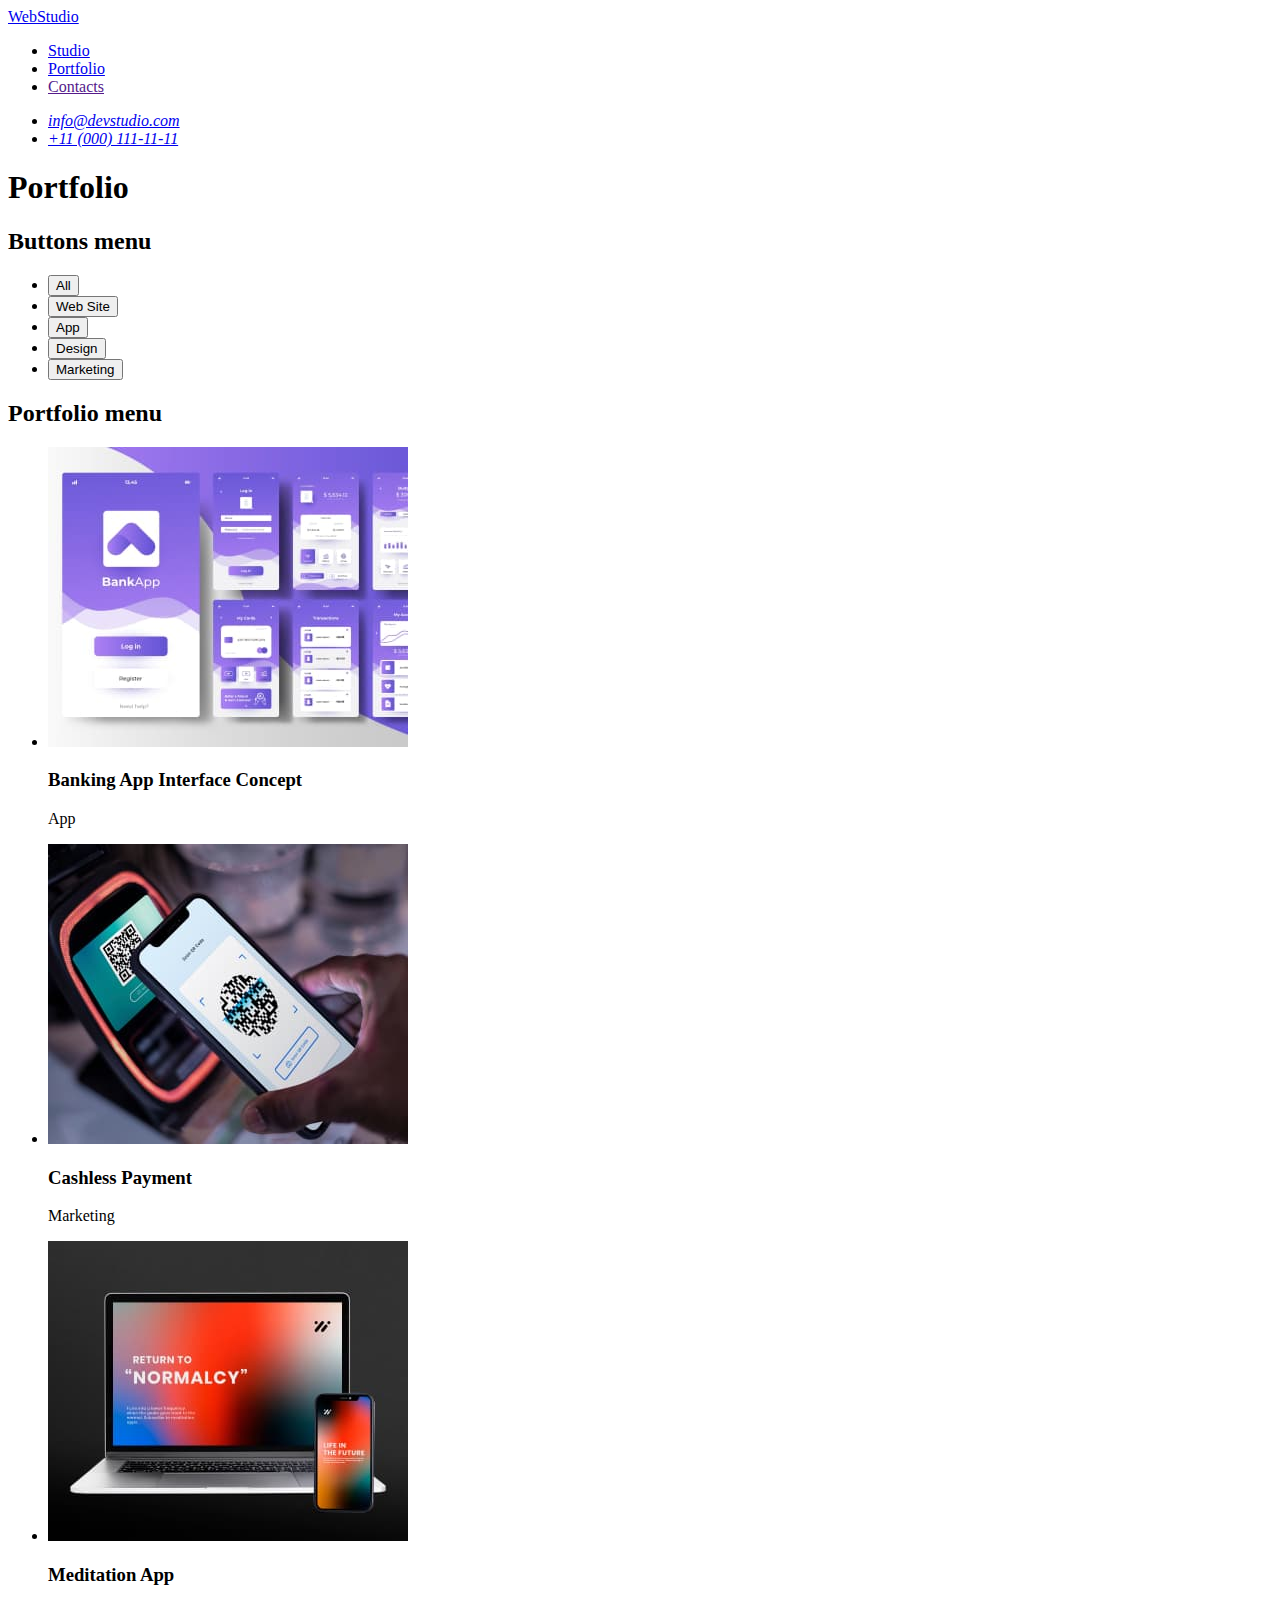
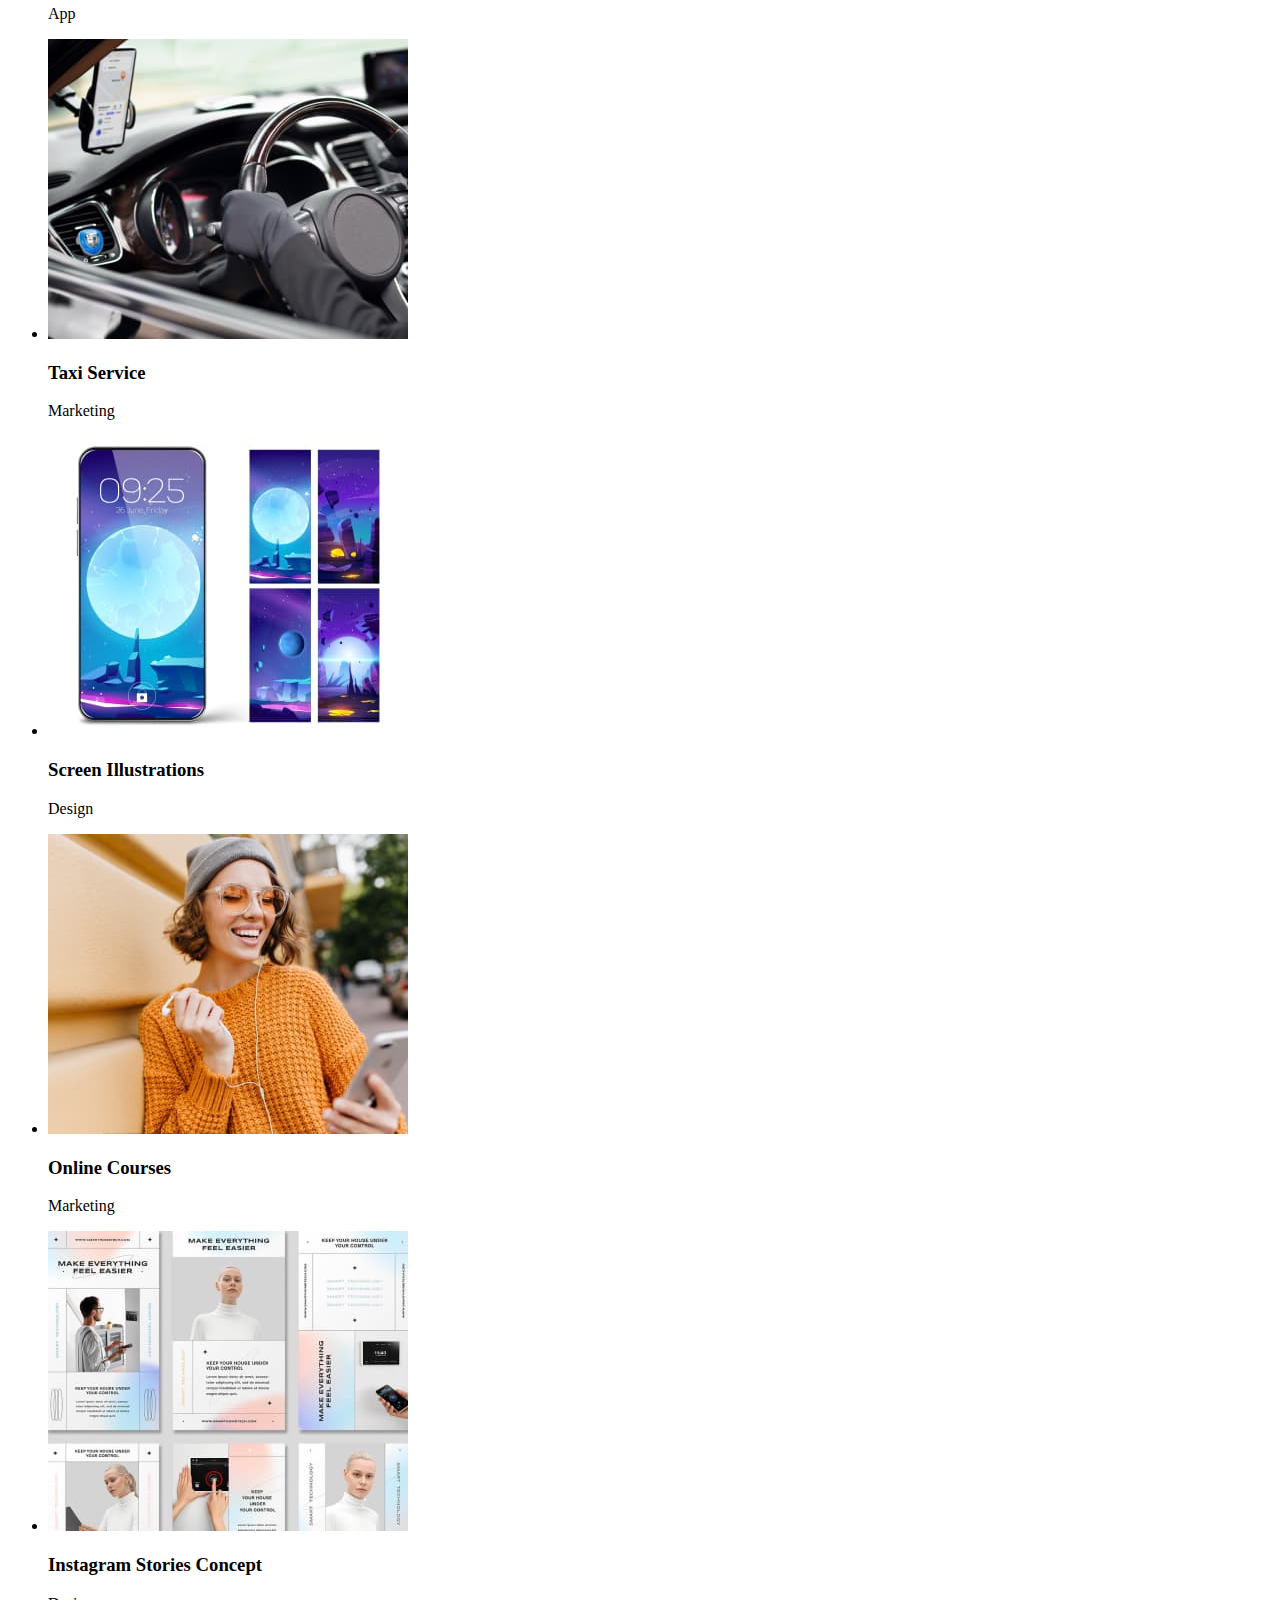
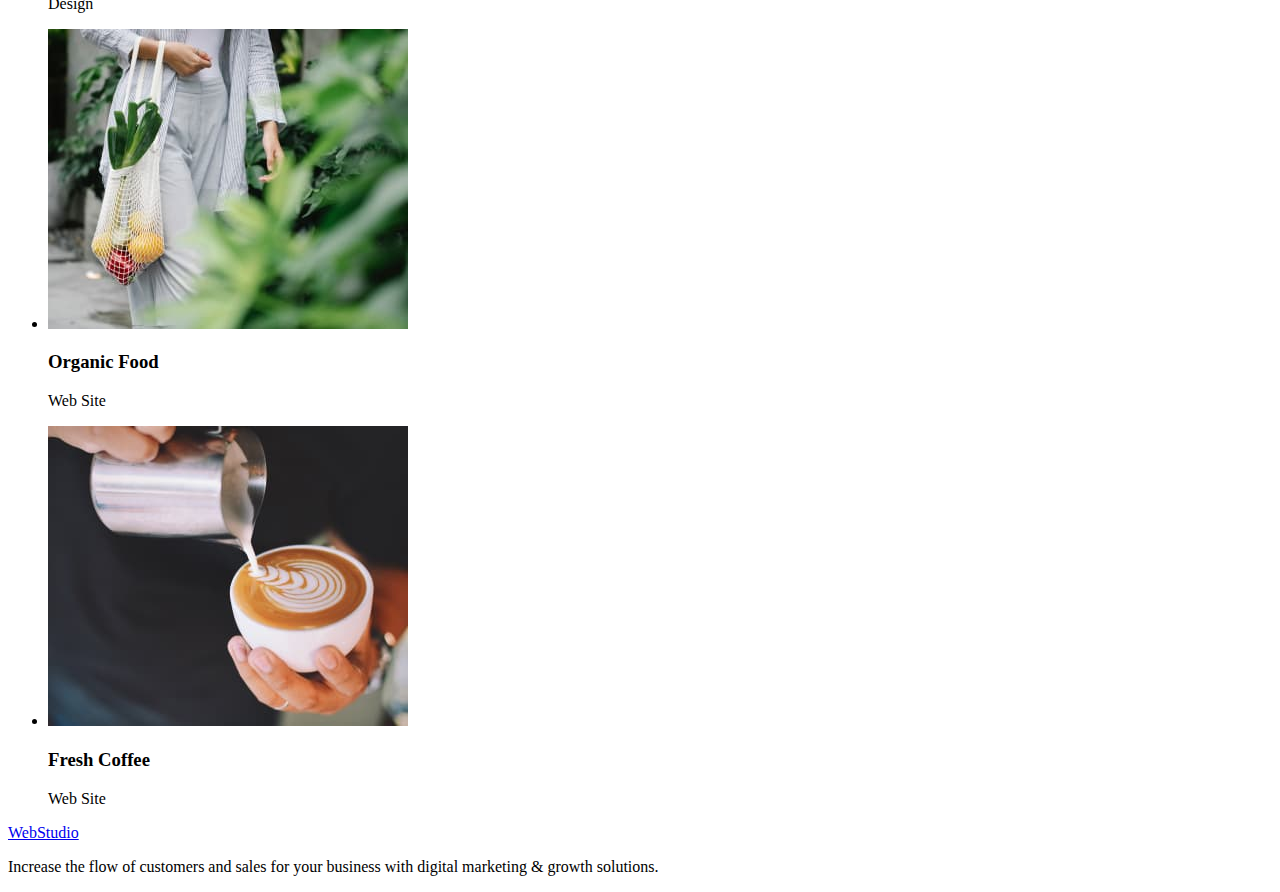
==== portfolio.html @ 932862f4 "add Portfolio, add class" ====
<!DOCTYPE html>
<html lang="en">
<head>
    <meta charset="UTF-8">
    <meta http-equiv="X-UA-Compatible" content="IE=edge">
    <meta name="viewport" content="width=device-width, initial-scale=1.0">
    <title>Document</title>
</head>
<body>
     <header class="header">
        <nav class="header-nav">
        <a class="header-nav-link" href="./index.html">WebStudio</a>
        <ul class="header-list">
            <li class="header-item"><a class="header-item-link" href="./index.html">Studio</a></li>
            <li class="header-item"><a class="header-item-link" href="./portfolio.html">Portfolio</a></li>
            <li class="header-item"><a class="header-item-link" href="">Contacts</a></li>
        </ul>
        </nav>
        <address class="header-adress">
            <ul class="header-adress-list">
                <li class="haeder-adress-item"><a class="header-adress-link" href="mailto:info@devstudio.com">info@devstudio.com</a></li>
                <li class="haeder-adress-item"><a class="header-adress-link" href="tel:+110001111111">+11 (000) 111-11-11</a></li>
            </ul>
            </address>
    </header>
    <main>
        <h1 class="title">Portfolio</h1>
        <section class="buttons">
        <h2 class="buttons-title">Buttons menu</h2>
        <ul class="buttons-list">
            <li class="buttons-item"><button class="buttons-item-btn" type="button">All</button></li>
            <li class="buttons-item"><button class="buttons-item-btn" type="button">Web Site</button></li>
            <li class="buttons-item"><button class="buttons-item-btn" type="button">App</button></li>
            <li class="buttons-item"><button class="buttons-item-btn" type="button">Design</button></li>
            <li class="buttons-item"><button class="buttons-item-btn" type="button">Marketing</button></li>
        </ul>
        </section>
        <section class="portfolio">
            <h2 class="portfolio-title">Portfolio menu</h2>
            <ul class="portfolio-list">
                <li class="portfolio-item">
                    <img class="portfolio-img" src="./images/portfolio1.jpg" alt="App Banking App Interface Concept" width="360" height="300">
                        <h3 class="portfolio-img-title">Banking App Interface Concept</h3>
                        <p class="portfolio-img-text">App</p>
                    </img>
                </li>
                <li class="portfolio-item">
                    <img class="portfolio-img" src="./images/portfolio2.jpg" alt="Cashless Payment" width="360" height="300">
                        <h3 class="portfolio-img-title">Cashless Payment</h3>
                        <p class="portfolio-img-text">Marketing</p>
                    </img>
                </li>
                <li class="portfolio-item">
                    <img class="portfolio-img" src="./images/portfolio3.jpg" alt="App Meditation App" width="360" height="300">
                        <h3 class="portfolio-img-title">Meditation App</h3>
                        <p class="portfolio-img-text">App</p>
                    </img>
                </li>
                <li class="portfolio-item">
                    <img class="portfolio-img" src="./images/portfolio4.jpg" alt="Taxi Service" width="360" height="300">
                        <h3 class="portfolio-img-title">Taxi Service</h3>
                        <p class="portfolio-img-text">Marketing</p>
                    </img>
                </li>
                <li class="portfolio-item">
                    <img class="portfolio-img" src="./images/portfolio5.jpg" alt="Screen Illustrations" width="360" height="300">
                        <h3 class="portfolio-img-title">Screen Illustrations</h3>
                        <p class="portfolio-img-text">Design</p>
                    </img>
                </li>
                <li class="portfolio-item">
                    <img class="portfolio-img" src="./images/portfolio6.jpg" alt="Online Courses" width="360" height="300">
                        <h3 class="portfolio-img-title">Online Courses</h3>
                        <p class="portfolio-img-text">Marketing</p>
                    </img>
                </li>
                <li class="portfolio-item">
                    <img class="portfolio-img" src="./images/portfolio7.jpg" alt="Instagram Stories Concept" width="360" height="300">
                        <h3 class="portfolio-img-title">Instagram Stories Concept</h3>
                        <p class="portfolio-img-text">Design</p>
                    </img>
                </li>
                <li class="portfolio-item">
                    <img class="portfolio-img" src="./images/portfolio8.jpg" alt="Web Site Organic Food" width="360" height="300">
                        <h3 class="portfolio-img-title">Organic Food</h3>
                        <p class="portfolio-img-text">Web Site</p>
                    </img>
                </li>
                <li class="portfolio-item">
                    <img class="portfolio-img" src="./images/portfolio9.jpg" alt="Web Site Fresh Coffee" width="360" height="300">
                        <h3 class="portfolio-img-title">Fresh Coffee</h3>
                        <p class="portfolio-img-text">Web Site</p>
                    </img>
                </li>
            </ul>
        </section>
    </main>
     <footer class="footer">
          <a class="footer-link" href="./index.html">WebStudio</a>
        <p class="footer-text">Increase the flow of customers and sales for your business with digital marketing & growth solutions.</p>
    </footer>
</body>
</html>
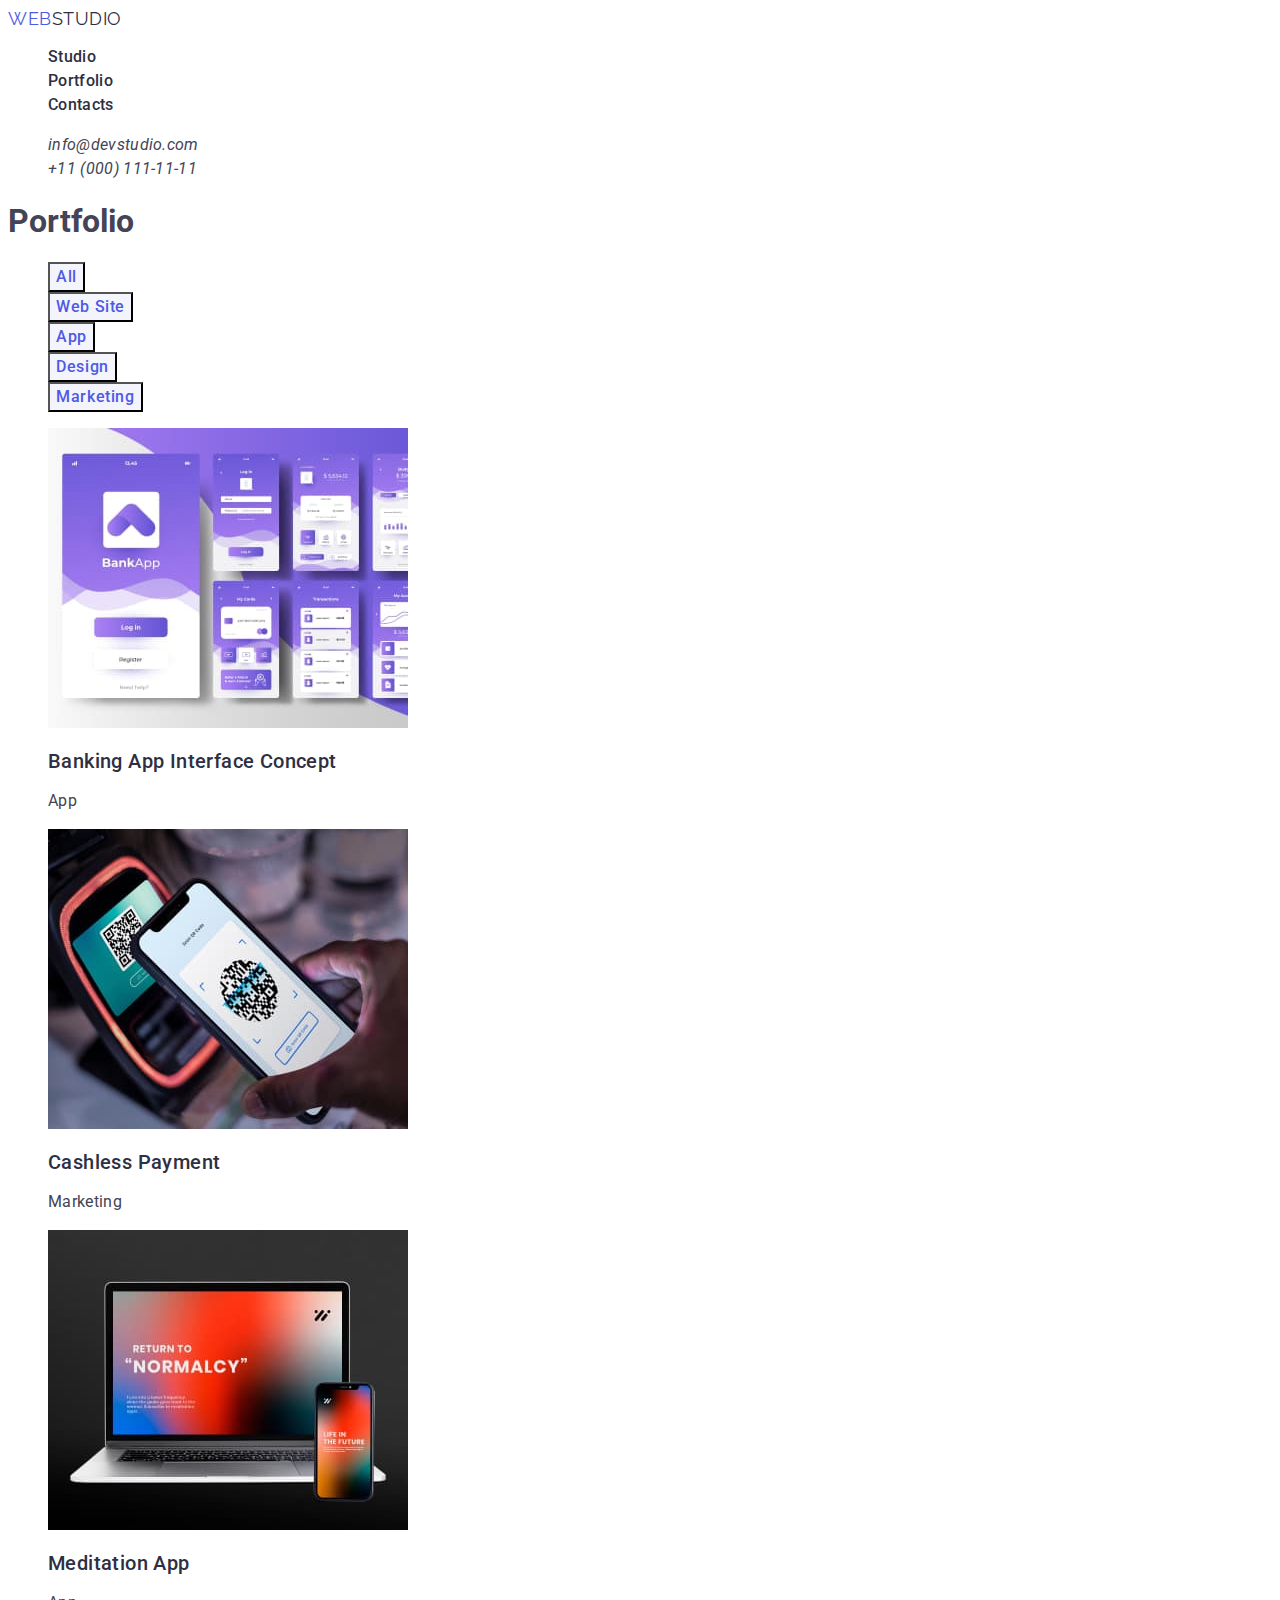
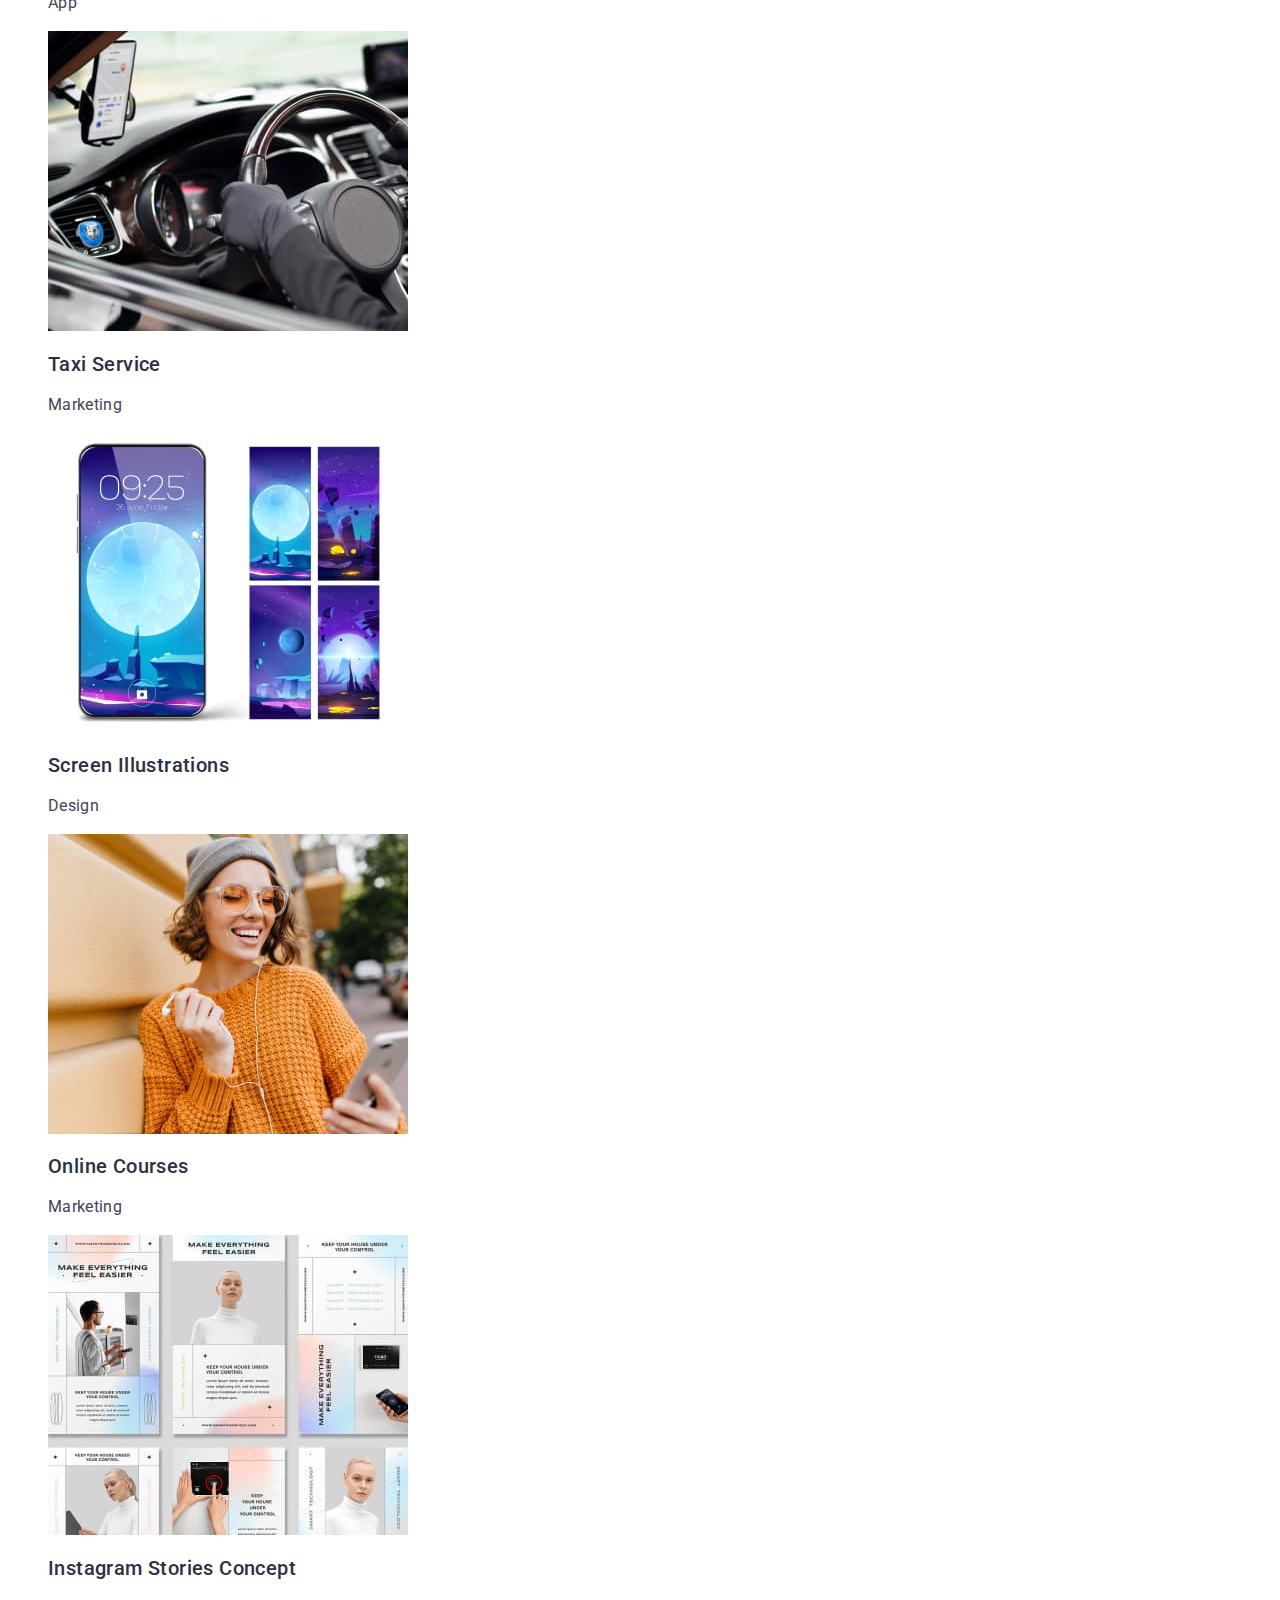
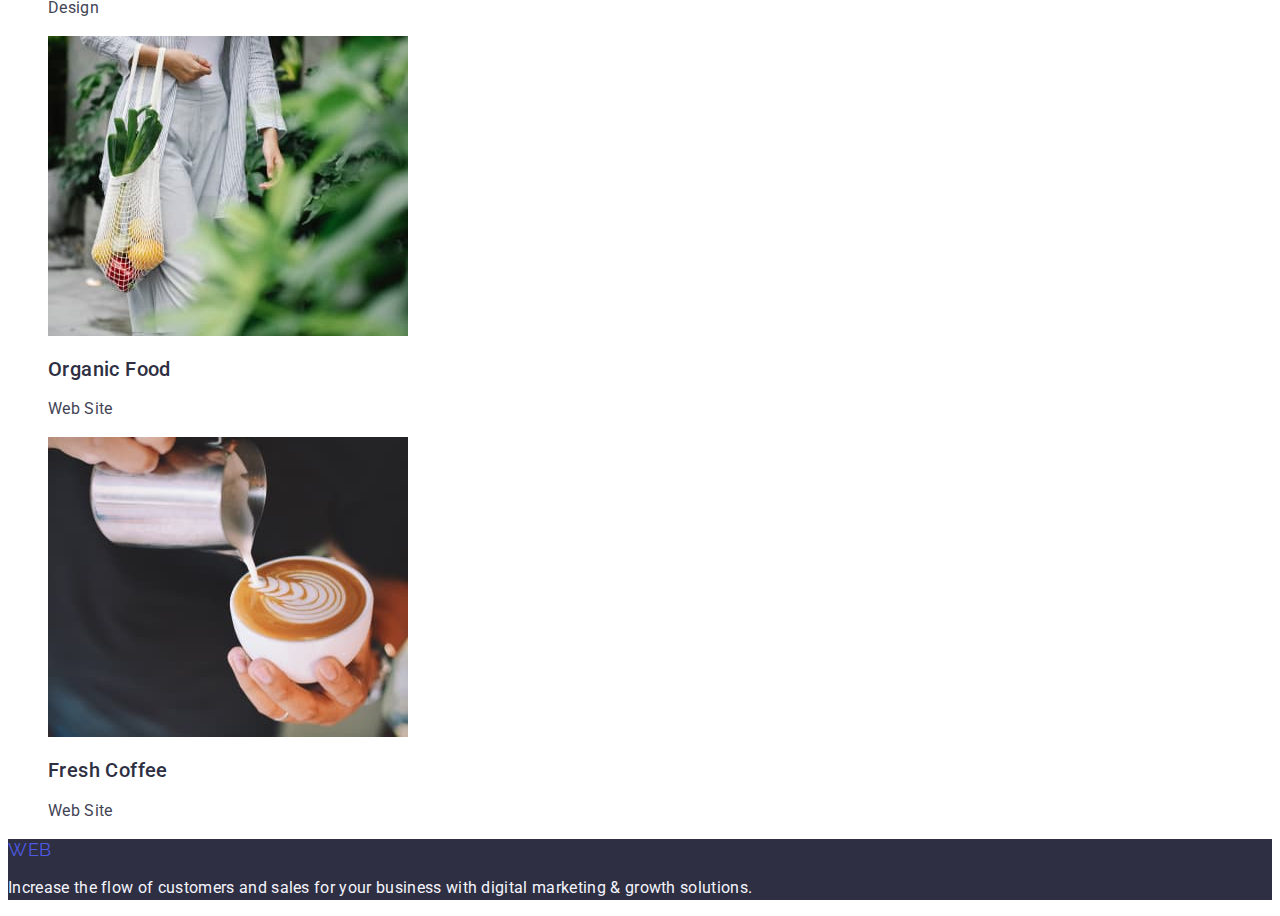
==== commit 145a5d10: "add styles" ====
--- a/portfolio.html
+++ b/portfolio.html
@@ -1,103 +1,210 @@
 <!DOCTYPE html>
 <html lang="en">
-<head>
-    <meta charset="UTF-8">
-    <meta http-equiv="X-UA-Compatible" content="IE=edge">
-    <meta name="viewport" content="width=device-width, initial-scale=1.0">
-    <title>Document</title>
-</head>
-<body>
-     <header class="header">
-        <nav class="header-nav">
-        <a class="header-nav-link" href="./index.html">WebStudio</a>
-        <ul class="header-list">
-            <li class="header-item"><a class="header-item-link" href="./index.html">Studio</a></li>
-            <li class="header-item"><a class="header-item-link" href="./portfolio.html">Portfolio</a></li>
-            <li class="header-item"><a class="header-item-link" href="">Contacts</a></li>
+  <head>
+    <meta charset="UTF-8" />
+    <meta http-equiv="X-UA-Compatible" content="IE=edge" />
+    <meta name="viewport" content="width=device-width, initial-scale=1.0" />
+    <title>Portfolio</title>
+    <link rel="preconnect" href="https://fonts.googleapis.com" />
+    <link rel="preconnect" href="https://fonts.gstatic.com" crossorigin />
+    <link
+      href="https://fonts.googleapis.com/css2?family=Raleway:wght@800&family=Roboto:wght@400;500;700;900&display=swap"
+      rel="stylesheet"
+    />
+    <link rel="stylesheet" href="./css/styles.css" />
+  </head>
+  <body>
+    <!-- Header -->
+    <header class="header">
+      <nav class="header-nav">
+        <a class="link logo-link" href="./index.html"
+          ><span class="logo-text">Web</span>Studio</a
+        >
+        <ul class="list header-list">
+          <li class="header-item">
+            <a class="link header-item-link" href="./index.html">Studio</a>
+          </li>
+          <li class="header-item">
+            <a class="link header-item-link" href="./portfolio.html"
+              >Portfolio</a
+            >
+          </li>
+          <li class="header-item">
+            <a class="link header-item-link" href="">Contacts</a>
+          </li>
         </ul>
-        </nav>
-        <address class="header-adress">
-            <ul class="header-adress-list">
-                <li class="haeder-adress-item"><a class="header-adress-link" href="mailto:info@devstudio.com">info@devstudio.com</a></li>
-                <li class="haeder-adress-item"><a class="header-adress-link" href="tel:+110001111111">+11 (000) 111-11-11</a></li>
-            </ul>
-            </address>
+      </nav>
+      <address class="header-adress">
+        <ul class="list header-adress-list">
+          <li class="header-adress-item">
+            <a class="link header-adress-link" href="mailto:info@devstudio.com"
+              >info@devstudio.com</a
+            >
+          </li>
+          <li class="header-adress-item">
+            <a class="link header-adress-link" href="tel:+110001111111"
+              >+11 (000) 111-11-11</a
+            >
+          </li>
+        </ul>
+      </address>
     </header>
+
+    <!-- Main -->
     <main>
-        <h1 class="title">Portfolio</h1>
-        <section class="buttons">
-        <h2 class="buttons-title">Buttons menu</h2>
-        <ul class="buttons-list">
-            <li class="buttons-item"><button class="buttons-item-btn" type="button">All</button></li>
-            <li class="buttons-item"><button class="buttons-item-btn" type="button">Web Site</button></li>
-            <li class="buttons-item"><button class="buttons-item-btn" type="button">App</button></li>
-            <li class="buttons-item"><button class="buttons-item-btn" type="button">Design</button></li>
-            <li class="buttons-item"><button class="buttons-item-btn" type="button">Marketing</button></li>
-        </ul>
-        </section>
-        <section class="portfolio">
-            <h2 class="portfolio-title">Portfolio menu</h2>
-            <ul class="portfolio-list">
-                <li class="portfolio-item">
-                    <img class="portfolio-img" src="./images/portfolio1.jpg" alt="App Banking App Interface Concept" width="360" height="300">
-                        <h3 class="portfolio-img-title">Banking App Interface Concept</h3>
-                        <p class="portfolio-img-text">App</p>
-                    </img>
-                </li>
-                <li class="portfolio-item">
-                    <img class="portfolio-img" src="./images/portfolio2.jpg" alt="Cashless Payment" width="360" height="300">
-                        <h3 class="portfolio-img-title">Cashless Payment</h3>
-                        <p class="portfolio-img-text">Marketing</p>
-                    </img>
-                </li>
-                <li class="portfolio-item">
-                    <img class="portfolio-img" src="./images/portfolio3.jpg" alt="App Meditation App" width="360" height="300">
-                        <h3 class="portfolio-img-title">Meditation App</h3>
-                        <p class="portfolio-img-text">App</p>
-                    </img>
-                </li>
-                <li class="portfolio-item">
-                    <img class="portfolio-img" src="./images/portfolio4.jpg" alt="Taxi Service" width="360" height="300">
-                        <h3 class="portfolio-img-title">Taxi Service</h3>
-                        <p class="portfolio-img-text">Marketing</p>
-                    </img>
-                </li>
-                <li class="portfolio-item">
-                    <img class="portfolio-img" src="./images/portfolio5.jpg" alt="Screen Illustrations" width="360" height="300">
-                        <h3 class="portfolio-img-title">Screen Illustrations</h3>
-                        <p class="portfolio-img-text">Design</p>
-                    </img>
-                </li>
-                <li class="portfolio-item">
-                    <img class="portfolio-img" src="./images/portfolio6.jpg" alt="Online Courses" width="360" height="300">
-                        <h3 class="portfolio-img-title">Online Courses</h3>
-                        <p class="portfolio-img-text">Marketing</p>
-                    </img>
-                </li>
-                <li class="portfolio-item">
-                    <img class="portfolio-img" src="./images/portfolio7.jpg" alt="Instagram Stories Concept" width="360" height="300">
-                        <h3 class="portfolio-img-title">Instagram Stories Concept</h3>
-                        <p class="portfolio-img-text">Design</p>
-                    </img>
-                </li>
-                <li class="portfolio-item">
-                    <img class="portfolio-img" src="./images/portfolio8.jpg" alt="Web Site Organic Food" width="360" height="300">
-                        <h3 class="portfolio-img-title">Organic Food</h3>
-                        <p class="portfolio-img-text">Web Site</p>
-                    </img>
-                </li>
-                <li class="portfolio-item">
-                    <img class="portfolio-img" src="./images/portfolio9.jpg" alt="Web Site Fresh Coffee" width="360" height="300">
-                        <h3 class="portfolio-img-title">Fresh Coffee</h3>
-                        <p class="portfolio-img-text">Web Site</p>
-                    </img>
-                </li>
-            </ul>
-        </section>
+      <h1 class="portfolio-title">Portfolio</h1>
+
+      <!-- Buttons menu -->
+      <ul class="list buttons-list">
+        <li class="buttons-item">
+          <button class="buttons-item-btn" type="button">All</button>
+        </li>
+        <li class="buttons-item">
+          <button class="buttons-item-btn" type="button">Web Site</button>
+        </li>
+        <li class="buttons-item">
+          <button class="buttons-item-btn" type="button">App</button>
+        </li>
+        <li class="buttons-item">
+          <button class="buttons-item-btn" type="button">Design</button>
+        </li>
+        <li class="buttons-item">
+          <button class="buttons-item-btn" type="button">Marketing</button>
+        </li>
+      </ul>
+
+      <!-- Cards -->
+
+      <ul class="list portfolio-list">
+        <li class="portfolio-item">
+          <a class="portfolio-link link" href="">
+            <img
+              class="portfolio-img"
+              src="./images/portfolio1.jpg"
+              alt="App Banking App Interface Concept"
+              width="360"
+              height="300"
+            />
+            <h2 class="portfolio-img-title">Banking App Interface Concept</h2>
+            <p class="portfolio-img-text">App</p>
+          </a>
+        </li>
+        <li class="portfolio-item">
+          <a class="portfolio-link link" href="">
+            <img
+              class="portfolio-img"
+              src="./images/portfolio2.jpg"
+              alt="Cashless Payment"
+              width="360"
+              height="300"
+            />
+            <h2 class="portfolio-img-title">Cashless Payment</h2>
+            <p class="portfolio-img-text">Marketing</p>
+          </a>
+        </li>
+        <li class="portfolio-item">
+          <a class="portfolio-link link" href="">
+            <img
+              class="portfolio-img"
+              src="./images/portfolio3.jpg"
+              alt="App Meditation App"
+              width="360"
+              height="300"
+            />
+            <h2 class="portfolio-img-title">Meditation App</h2>
+            <p class="portfolio-img-text">App</p>
+          </a>
+        </li>
+        <li class="portfolio-item">
+          <a class="portfolio-link link" href="">
+            <img
+              class="portfolio-img"
+              src="./images/portfolio4.jpg"
+              alt="Taxi Service"
+              width="360"
+              height="300"
+            />
+            <h2 class="portfolio-img-title">Taxi Service</h2>
+            <p class="portfolio-img-text">Marketing</p>
+          </a>
+        </li>
+        <li class="portfolio-item">
+          <a class="portfolio-link link" href="">
+            <img
+              class="portfolio-img"
+              src="./images/portfolio5.jpg"
+              alt="Screen Illustrations"
+              width="360"
+              height="300"
+            />
+            <h2 class="portfolio-img-title">Screen Illustrations</h2>
+            <p class="portfolio-img-text">Design</p>
+          </a>
+        </li>
+        <li class="portfolio-item">
+          <a class="portfolio-link link" href="">
+            <img
+              class="portfolio-img"
+              src="./images/portfolio6.jpg"
+              alt="Online Courses"
+              width="360"
+              height="300"
+            />
+            <h2 class="portfolio-img-title">Online Courses</h2>
+            <p class="portfolio-img-text">Marketing</p>
+          </a>
+        </li>
+        <li class="portfolio-item">
+          <a class="portfolio-link link" href="">
+            <img
+              class="portfolio-img"
+              src="./images/portfolio7.jpg"
+              alt="Instagram Stories Concept"
+              width="360"
+              height="300"
+            />
+            <h2 class="portfolio-img-title">Instagram Stories Concept</h2>
+            <p class="portfolio-img-text">Design</p>
+          </a>
+        </li>
+        <li class="portfolio-item">
+          <a class="portfolio-link link" href="">
+            <img
+              class="portfolio-img"
+              src="./images/portfolio8.jpg"
+              alt="Web Site Organic Food"
+              width="360"
+              height="300"
+            />
+            <h2 class="portfolio-img-title">Organic Food</h2>
+            <p class="portfolio-img-text">Web Site</p>
+          </a>
+        </li>
+        <li class="portfolio-item">
+          <a class="portfolio-link link" href="">
+            <img
+              class="portfolio-img"
+              src="./images/portfolio9.jpg"
+              alt="Web Site Fresh Coffee"
+              width="360"
+              height="300"
+            />
+            <h2 class="portfolio-img-title">Fresh Coffee</h2>
+            <p class="portfolio-img-text">Web Site</p>
+          </a>
+        </li>
+      </ul>
     </main>
-     <footer class="footer">
-          <a class="footer-link" href="./index.html">WebStudio</a>
-        <p class="footer-text">Increase the flow of customers and sales for your business with digital marketing & growth solutions.</p>
+
+    <!-- Footer -->
+    <footer class="footer">
+      <a class="link logo-link" href="./index.html"
+        ><span class="logo-text">Web</span>Studio</a
+      >
+      <p class="footer-text">
+        Increase the flow of customers and sales for your business with digital
+        marketing & growth solutions.
+      </p>
     </footer>
-</body>
-</html>+  </body>
+</html>
--- a/css/styles.css
+++ b/css/styles.css
@@ -0,0 +1,214 @@
+/* variables */
+:root {
+--title-first: #2E2F42;
+--title-secondary: #FFFFFF;
+--logo-first:#4D5AE5;
+--logo-secondary: #2E2F42;
+--text-first: #434455;
+--text-secondary: #2E2F42;
+--text-third: #F4F4FD;
+--btn-first: #FFFFFF;
+--btn-secondary: #4D5AE5;
+--background-color-first: #FFFFFF;
+--background-color-secondary: #2E2F42;
+--background-color-third: #F4F4FD;
+--background-btn-first: #4D5AE5;
+--background-btn-second: #F4F4FD;
+--focus-hover: #404BBF;
+}
+
+/* global styles */
+body{
+font-family: Roboto, Times, serif;
+
+color: var(--text-first);
+background-color: var(--background-color-first);
+}
+
+.link{
+    text-decoration: none;
+}
+ .list{
+    list-style:none;
+}
+
+/* Header */
+.logo-link{
+font-family: Raleway, Times, serif;
+font-size: 18px;
+line-height: 1.17;
+letter-spacing: 0.03em;
+text-transform: uppercase;
+color: var(--logo-secondary);
+}
+.logo-text{
+color: var(--logo-first);
+}
+.header-item{
+font-weight: 500;
+font-size: 16px;
+line-height: 1.5;
+letter-spacing: 0.02em;
+}
+
+.header-item-link{
+    color: var(--text-secondary); 
+}
+
+.header-item-link:hover,
+.header-item-link:focus{
+    color: var(--focus-hover);
+}
+
+.header-adress-link{
+font-weight: 400;
+font-size: 16px;
+line-height: 1.5;
+letter-spacing: 0.02em;
+color: var(--text-first);
+}
+.header-adress-link:hover,
+.header-adress-link:focus{
+    color: var(--focus-hover);
+}
+/* Footer */
+.footer{
+    background-color: var(--background-color-secondary);
+}
+.footer-text{
+font-weight: 400;
+font-size: 16px;
+line-height: 1.5;
+letter-spacing: 0.02em;
+color: var(--text-third);
+}
+
+/* Index Main */
+
+/* Hero */
+
+.hero{
+    background-color: var(--background-color-secondary);
+}
+
+.hero-title{
+font-weight: 700;
+font-size: 56px;
+line-height: 1.07;
+letter-spacing: 0.02em;
+color: var(--title-secondary);
+}
+
+.hero-button{
+font-family: Roboto, Times, serif;
+font-weight: 500;
+font-size: 16px;
+line-height: 1.5;
+letter-spacing: 0.04em;
+color: var(--btn-first);
+background-color: var(--background-btn-first);
+cursor: pointer;
+}
+.hero-button:hover,
+.hero-button:focus{
+    background-color: var(--focus-hover);
+}
+
+/* Advantages */
+.advantages-item-title{
+font-weight: 500;
+font-size: 20px;
+line-height: 1.2;
+letter-spacing: 0.02em;
+color: var(--text-secondary);
+}
+
+.advantages-item-text{
+font-weight: 400;
+font-size: 16px;
+line-height: 1.5;
+letter-spacing: 0.02em;
+}
+
+/* Activity */
+
+.activity-title{
+font-weight: 700;
+font-size: 36px;
+line-height: 1.11;
+letter-spacing: 0.02em;
+text-transform: capitalize;
+color: var(--title-first);
+}
+
+/* Team */
+
+.team{
+    background-color: var(--background-color-third);
+}
+
+.team-title{
+font-weight: 700;
+font-size: 36px;
+line-height: 1.11;
+letter-spacing: 0.02em;
+text-transform: capitalize;
+color: var(--title-first);
+}
+
+.team-item-title{
+font-weight: 500;
+font-size: 20px;
+line-height: 1.2;
+letter-spacing: 0.02em;
+color: var(--title-first);
+}
+
+.team-item-text{
+font-weight: 400;
+font-size: 16px;
+line-height: 1.5;
+letter-spacing: 0.02em;
+}
+
+/* Portfolio Main */
+
+/* Buttons menu */
+
+.buttons-item-btn{
+font-family: Roboto, Times, serif;
+font-weight: 500;
+font-size: 16px;
+line-height: 1.5;
+letter-spacing: 0.04em;
+color: var(--btn-secondary);
+background-color: var(--background-btn-second);
+}
+
+.buttons-item-btn{
+    cursor: pointer;
+}
+
+.buttons-item-btn:hover,
+.buttons-item-btn:focus{
+    background-color: var(--focus-hover);
+    color: var(--btn-first);
+}
+
+/* Cards */
+
+.portfolio-img-title{
+font-weight: 500;
+font-size: 20px;
+line-height: 1.2;
+letter-spacing: 0.02em;
+color: var(--title-first);
+}
+
+.portfolio-img-text{
+font-weight: 400;
+font-size: 16px;
+line-height: 1.5;
+letter-spacing: 0.02em;
+color: var(--text-first);
+}
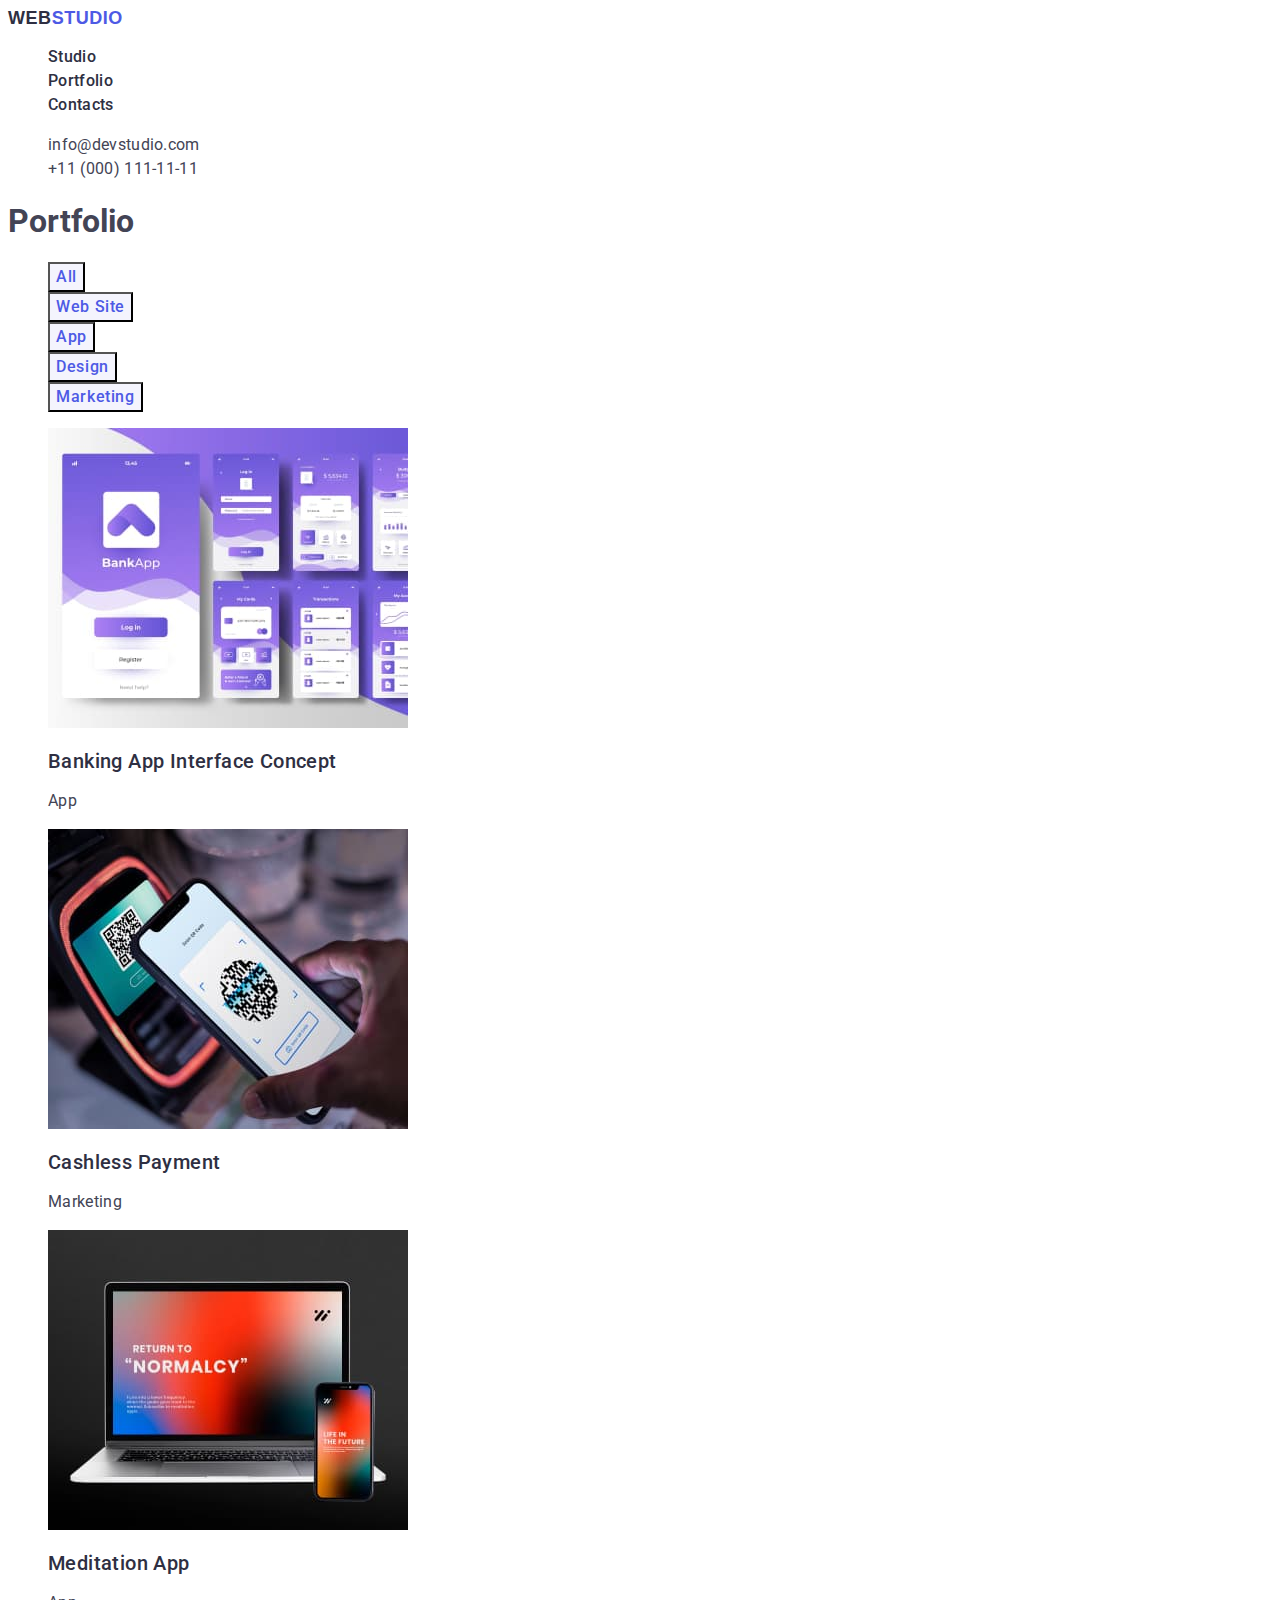
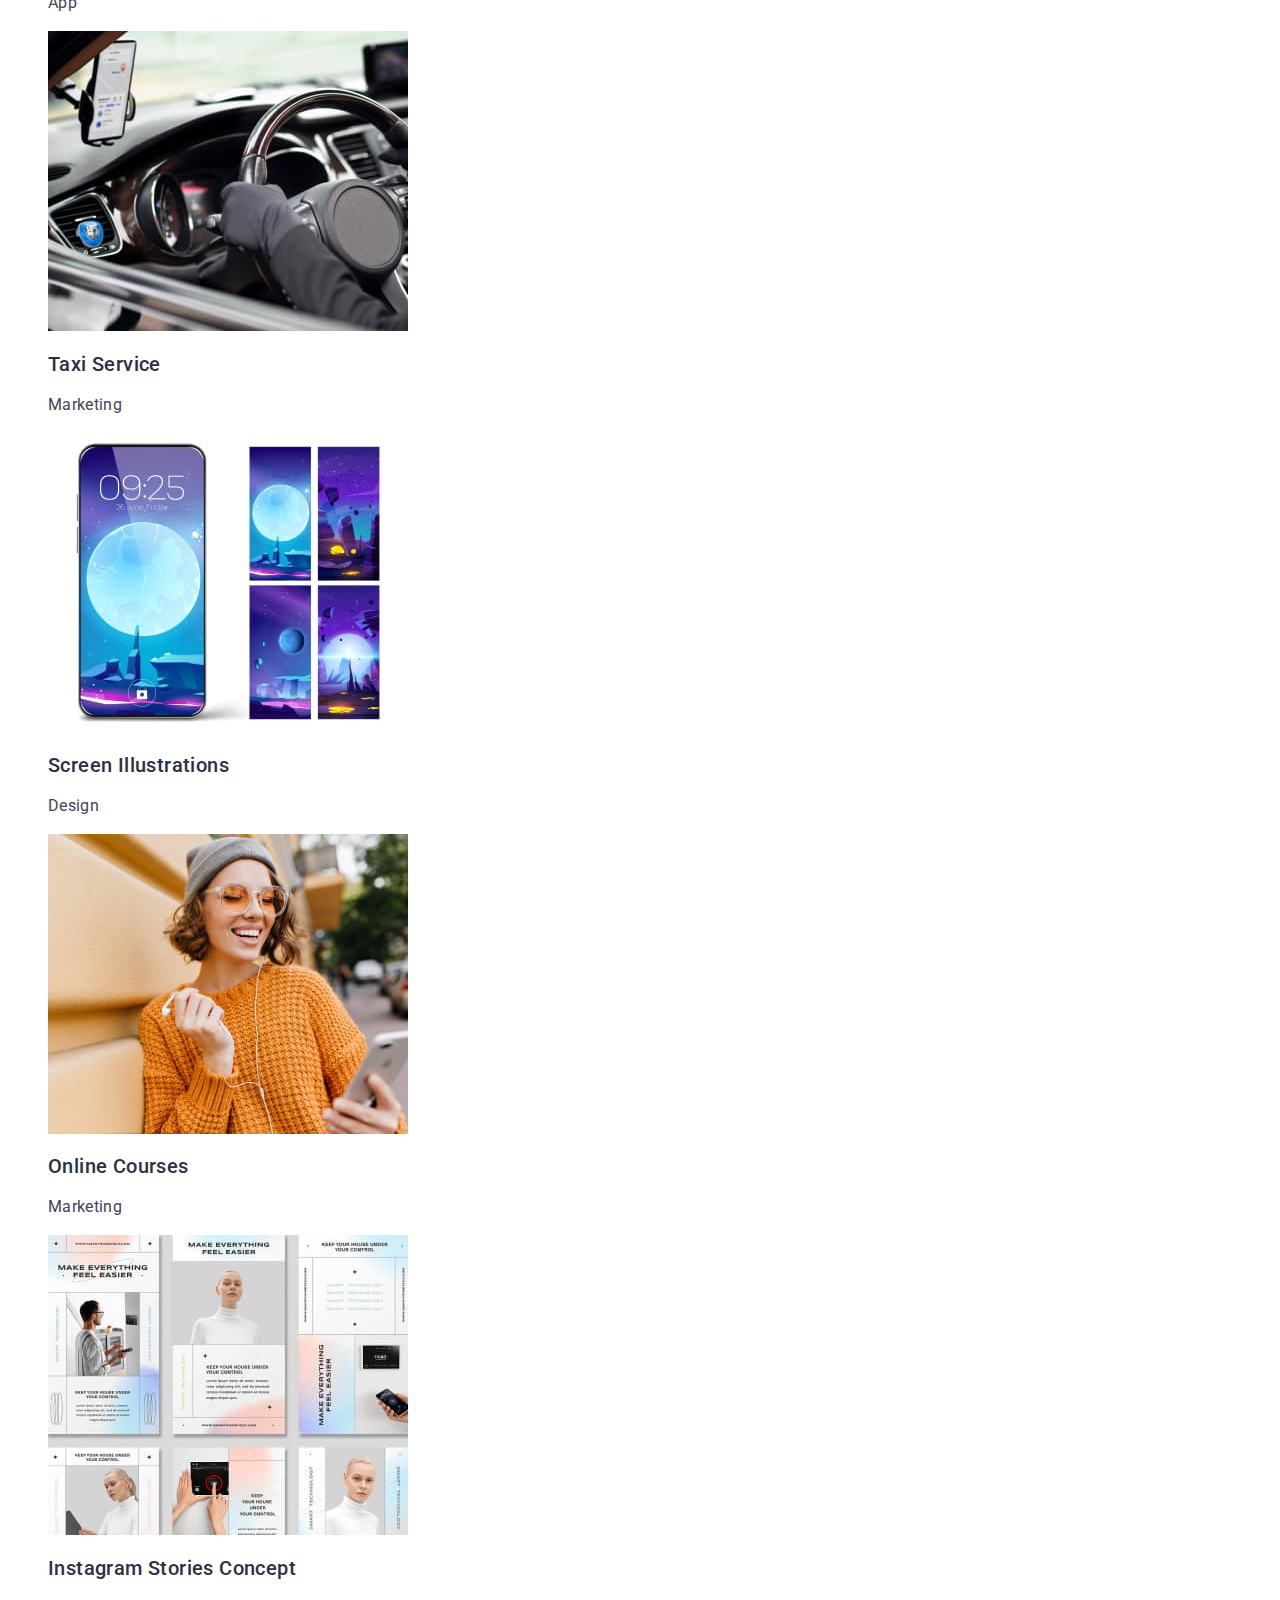
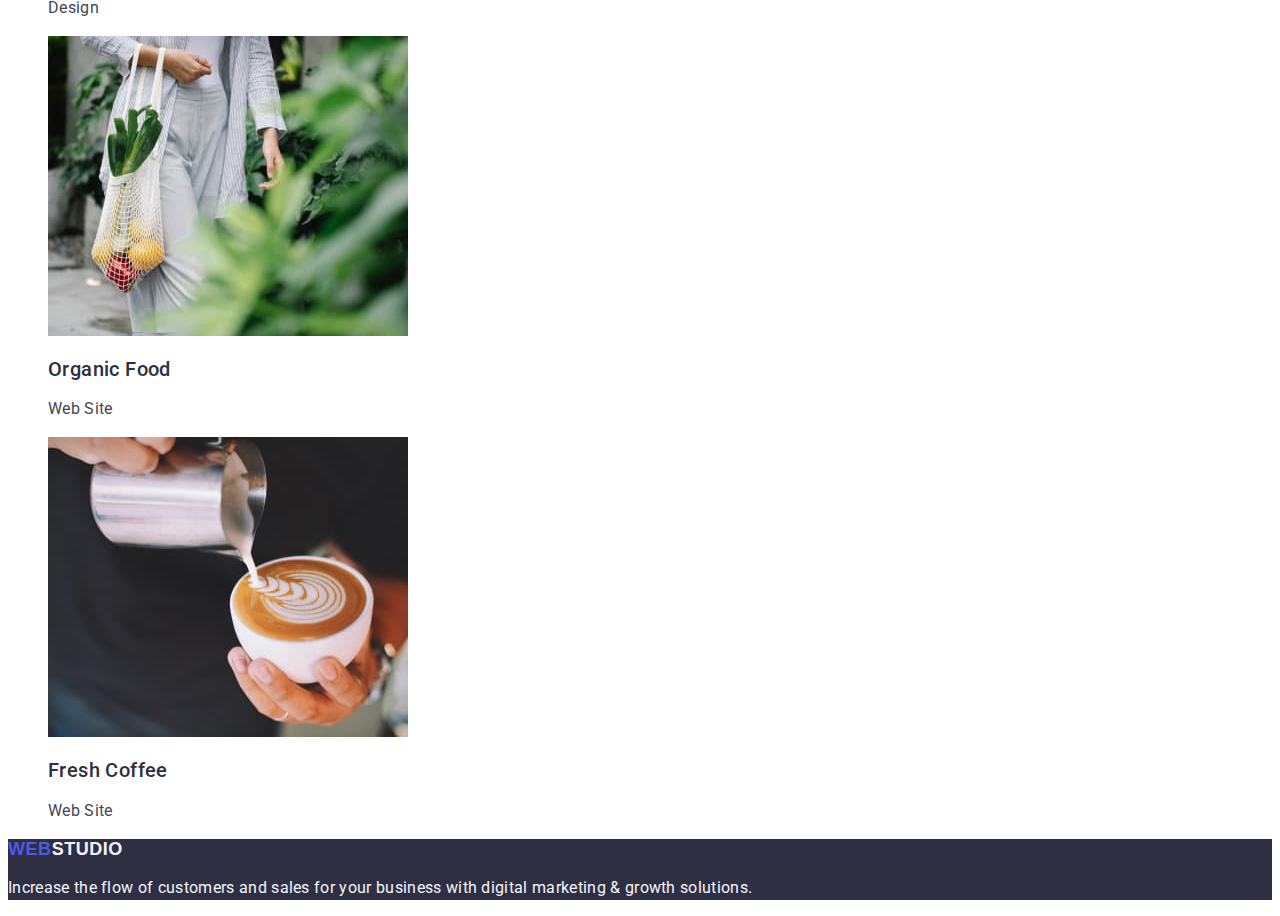
==== commit 386ab04b: "add font-family" ====
--- a/portfolio.html
+++ b/portfolio.html
@@ -18,7 +18,7 @@
     <header class="header">
       <nav class="header-nav">
         <a class="link logo-link" href="./index.html"
-          ><span class="logo-text">Web</span>Studio</a
+          >Web<span class="logo-text">Studio</span></a
         >
         <ul class="list header-list">
           <li class="header-item">
@@ -52,155 +52,157 @@
 
     <!-- Main -->
     <main>
-      <h1 class="portfolio-title">Portfolio</h1>
-
-      <!-- Buttons menu -->
-      <ul class="list buttons-list">
-        <li class="buttons-item">
-          <button class="buttons-item-btn" type="button">All</button>
-        </li>
-        <li class="buttons-item">
-          <button class="buttons-item-btn" type="button">Web Site</button>
-        </li>
-        <li class="buttons-item">
-          <button class="buttons-item-btn" type="button">App</button>
-        </li>
-        <li class="buttons-item">
-          <button class="buttons-item-btn" type="button">Design</button>
-        </li>
-        <li class="buttons-item">
-          <button class="buttons-item-btn" type="button">Marketing</button>
-        </li>
-      </ul>
-
-      <!-- Cards -->
-
-      <ul class="list portfolio-list">
-        <li class="portfolio-item">
-          <a class="portfolio-link link" href="">
-            <img
-              class="portfolio-img"
-              src="./images/portfolio1.jpg"
-              alt="App Banking App Interface Concept"
-              width="360"
-              height="300"
-            />
-            <h2 class="portfolio-img-title">Banking App Interface Concept</h2>
-            <p class="portfolio-img-text">App</p>
-          </a>
-        </li>
-        <li class="portfolio-item">
-          <a class="portfolio-link link" href="">
-            <img
-              class="portfolio-img"
-              src="./images/portfolio2.jpg"
-              alt="Cashless Payment"
-              width="360"
-              height="300"
-            />
-            <h2 class="portfolio-img-title">Cashless Payment</h2>
-            <p class="portfolio-img-text">Marketing</p>
-          </a>
-        </li>
-        <li class="portfolio-item">
-          <a class="portfolio-link link" href="">
-            <img
-              class="portfolio-img"
-              src="./images/portfolio3.jpg"
-              alt="App Meditation App"
-              width="360"
-              height="300"
-            />
-            <h2 class="portfolio-img-title">Meditation App</h2>
-            <p class="portfolio-img-text">App</p>
-          </a>
-        </li>
-        <li class="portfolio-item">
-          <a class="portfolio-link link" href="">
-            <img
-              class="portfolio-img"
-              src="./images/portfolio4.jpg"
-              alt="Taxi Service"
-              width="360"
-              height="300"
-            />
-            <h2 class="portfolio-img-title">Taxi Service</h2>
-            <p class="portfolio-img-text">Marketing</p>
-          </a>
-        </li>
-        <li class="portfolio-item">
-          <a class="portfolio-link link" href="">
-            <img
-              class="portfolio-img"
-              src="./images/portfolio5.jpg"
-              alt="Screen Illustrations"
-              width="360"
-              height="300"
-            />
-            <h2 class="portfolio-img-title">Screen Illustrations</h2>
-            <p class="portfolio-img-text">Design</p>
-          </a>
-        </li>
-        <li class="portfolio-item">
-          <a class="portfolio-link link" href="">
-            <img
-              class="portfolio-img"
-              src="./images/portfolio6.jpg"
-              alt="Online Courses"
-              width="360"
-              height="300"
-            />
-            <h2 class="portfolio-img-title">Online Courses</h2>
-            <p class="portfolio-img-text">Marketing</p>
-          </a>
-        </li>
-        <li class="portfolio-item">
-          <a class="portfolio-link link" href="">
-            <img
-              class="portfolio-img"
-              src="./images/portfolio7.jpg"
-              alt="Instagram Stories Concept"
-              width="360"
-              height="300"
-            />
-            <h2 class="portfolio-img-title">Instagram Stories Concept</h2>
-            <p class="portfolio-img-text">Design</p>
-          </a>
-        </li>
-        <li class="portfolio-item">
-          <a class="portfolio-link link" href="">
-            <img
-              class="portfolio-img"
-              src="./images/portfolio8.jpg"
-              alt="Web Site Organic Food"
-              width="360"
-              height="300"
-            />
-            <h2 class="portfolio-img-title">Organic Food</h2>
-            <p class="portfolio-img-text">Web Site</p>
-          </a>
-        </li>
-        <li class="portfolio-item">
-          <a class="portfolio-link link" href="">
-            <img
-              class="portfolio-img"
-              src="./images/portfolio9.jpg"
-              alt="Web Site Fresh Coffee"
-              width="360"
-              height="300"
-            />
-            <h2 class="portfolio-img-title">Fresh Coffee</h2>
-            <p class="portfolio-img-text">Web Site</p>
-          </a>
-        </li>
-      </ul>
+      <section class="portfolio">
+        <h1 class="portfolio-title">Portfolio</h1>
+
+        <!-- Buttons menu -->
+        <ul class="list buttons-list">
+          <li class="buttons-item">
+            <button class="buttons-item-btn" type="button">All</button>
+          </li>
+          <li class="buttons-item">
+            <button class="buttons-item-btn" type="button">Web Site</button>
+          </li>
+          <li class="buttons-item">
+            <button class="buttons-item-btn" type="button">App</button>
+          </li>
+          <li class="buttons-item">
+            <button class="buttons-item-btn" type="button">Design</button>
+          </li>
+          <li class="buttons-item">
+            <button class="buttons-item-btn" type="button">Marketing</button>
+          </li>
+        </ul>
+
+        <!-- Cards -->
+
+        <ul class="list portfolio-list">
+          <li class="portfolio-item">
+            <a class="portfolio-link link" href="">
+              <img
+                class="portfolio-img"
+                src="./images/portfolio1.jpg"
+                alt="App Banking App Interface Concept"
+                width="360"
+                height="300"
+              />
+              <h2 class="portfolio-img-title">Banking App Interface Concept</h2>
+              <p class="portfolio-img-text">App</p>
+            </a>
+          </li>
+          <li class="portfolio-item">
+            <a class="portfolio-link link" href="">
+              <img
+                class="portfolio-img"
+                src="./images/portfolio2.jpg"
+                alt="Cashless Payment"
+                width="360"
+                height="300"
+              />
+              <h2 class="portfolio-img-title">Cashless Payment</h2>
+              <p class="portfolio-img-text">Marketing</p>
+            </a>
+          </li>
+          <li class="portfolio-item">
+            <a class="portfolio-link link" href="">
+              <img
+                class="portfolio-img"
+                src="./images/portfolio3.jpg"
+                alt="App Meditation App"
+                width="360"
+                height="300"
+              />
+              <h2 class="portfolio-img-title">Meditation App</h2>
+              <p class="portfolio-img-text">App</p>
+            </a>
+          </li>
+          <li class="portfolio-item">
+            <a class="portfolio-link link" href="">
+              <img
+                class="portfolio-img"
+                src="./images/portfolio4.jpg"
+                alt="Taxi Service"
+                width="360"
+                height="300"
+              />
+              <h2 class="portfolio-img-title">Taxi Service</h2>
+              <p class="portfolio-img-text">Marketing</p>
+            </a>
+          </li>
+          <li class="portfolio-item">
+            <a class="portfolio-link link" href="">
+              <img
+                class="portfolio-img"
+                src="./images/portfolio5.jpg"
+                alt="Screen Illustrations"
+                width="360"
+                height="300"
+              />
+              <h2 class="portfolio-img-title">Screen Illustrations</h2>
+              <p class="portfolio-img-text">Design</p>
+            </a>
+          </li>
+          <li class="portfolio-item">
+            <a class="portfolio-link link" href="">
+              <img
+                class="portfolio-img"
+                src="./images/portfolio6.jpg"
+                alt="Online Courses"
+                width="360"
+                height="300"
+              />
+              <h2 class="portfolio-img-title">Online Courses</h2>
+              <p class="portfolio-img-text">Marketing</p>
+            </a>
+          </li>
+          <li class="portfolio-item">
+            <a class="portfolio-link link" href="">
+              <img
+                class="portfolio-img"
+                src="./images/portfolio7.jpg"
+                alt="Instagram Stories Concept"
+                width="360"
+                height="300"
+              />
+              <h2 class="portfolio-img-title">Instagram Stories Concept</h2>
+              <p class="portfolio-img-text">Design</p>
+            </a>
+          </li>
+          <li class="portfolio-item">
+            <a class="portfolio-link link" href="">
+              <img
+                class="portfolio-img"
+                src="./images/portfolio8.jpg"
+                alt="Web Site Organic Food"
+                width="360"
+                height="300"
+              />
+              <h2 class="portfolio-img-title">Organic Food</h2>
+              <p class="portfolio-img-text">Web Site</p>
+            </a>
+          </li>
+          <li class="portfolio-item">
+            <a class="portfolio-link link" href="">
+              <img
+                class="portfolio-img"
+                src="./images/portfolio9.jpg"
+                alt="Web Site Fresh Coffee"
+                width="360"
+                height="300"
+              />
+              <h2 class="portfolio-img-title">Fresh Coffee</h2>
+              <p class="portfolio-img-text">Web Site</p>
+            </a>
+          </li>
+        </ul>
+      </section>
     </main>
 
     <!-- Footer -->
     <footer class="footer">
-      <a class="link logo-link" href="./index.html"
-        ><span class="logo-text">Web</span>Studio</a
-      >
+      <a class="link logo-link-footer" href="./index.html"
+        >Web<span class="logo-text-footer">Studio</span>
+      </a>
       <p class="footer-text">
         Increase the flow of customers and sales for your business with digital
         marketing & growth solutions.
--- a/css/styles.css
+++ b/css/styles.css
@@ -4,6 +4,7 @@
 --title-secondary: #FFFFFF;
 --logo-first:#4D5AE5;
 --logo-secondary: #2E2F42;
+--logo-third: #F4F4FD;
 --text-first: #434455;
 --text-secondary: #2E2F42;
 --text-third: #F4F4FD;
@@ -19,8 +20,7 @@
 
 /* global styles */
 body{
-font-family: Roboto, Times, serif;
-
+font-family: "Roboto", sans-serif;
 color: var(--text-first);
 background-color: var(--background-color-first);
 }
@@ -34,7 +34,8 @@
 
 /* Header */
 .logo-link{
-font-family: Raleway, Times, serif;
+font-family: "Relawey", sans-serif;
+font-weight: 800;
 font-size: 18px;
 line-height: 1.17;
 letter-spacing: 0.03em;
@@ -44,6 +45,11 @@
 .logo-text{
 color: var(--logo-first);
 }
+
+.header-adress{
+    font-style: normal;
+}
+
 .header-item{
 font-weight: 500;
 font-size: 16px;
@@ -75,6 +81,16 @@
 .footer{
     background-color: var(--background-color-secondary);
 }
+
+.logo-link-footer{
+font-family: "Relawey", sans-serif;
+font-weight: 800;
+font-size: 18px;
+line-height: 1.17;
+letter-spacing: 0.03em;
+text-transform: uppercase;
+color: var(--logo-first);
+}
 .footer-text{
 font-weight: 400;
 font-size: 16px;
@@ -83,6 +99,9 @@
 color: var(--text-third);
 }
 
+.logo-text-footer{
+    color: var(--logo-third);
+}
 /* Index Main */
 
 /* Hero */
@@ -92,6 +111,7 @@
 }
 
 .hero-title{
+text-align: center;
 font-weight: 700;
 font-size: 56px;
 line-height: 1.07;
@@ -100,7 +120,7 @@
 }
 
 .hero-button{
-font-family: Roboto, Times, serif;
+font-family: "Roboto", sans-serif;
 font-weight: 500;
 font-size: 16px;
 line-height: 1.5;
@@ -137,6 +157,7 @@
 font-size: 36px;
 line-height: 1.11;
 letter-spacing: 0.02em;
+text-align: center;
 text-transform: capitalize;
 color: var(--title-first);
 }
@@ -152,6 +173,7 @@
 font-size: 36px;
 line-height: 1.11;
 letter-spacing: 0.02em;
+text-align: center;
 text-transform: capitalize;
 color: var(--title-first);
 }
@@ -176,7 +198,7 @@
 /* Buttons menu */
 
 .buttons-item-btn{
-font-family: Roboto, Times, serif;
+font-family: "Roboto", sans-serif;
 font-weight: 500;
 font-size: 16px;
 line-height: 1.5;
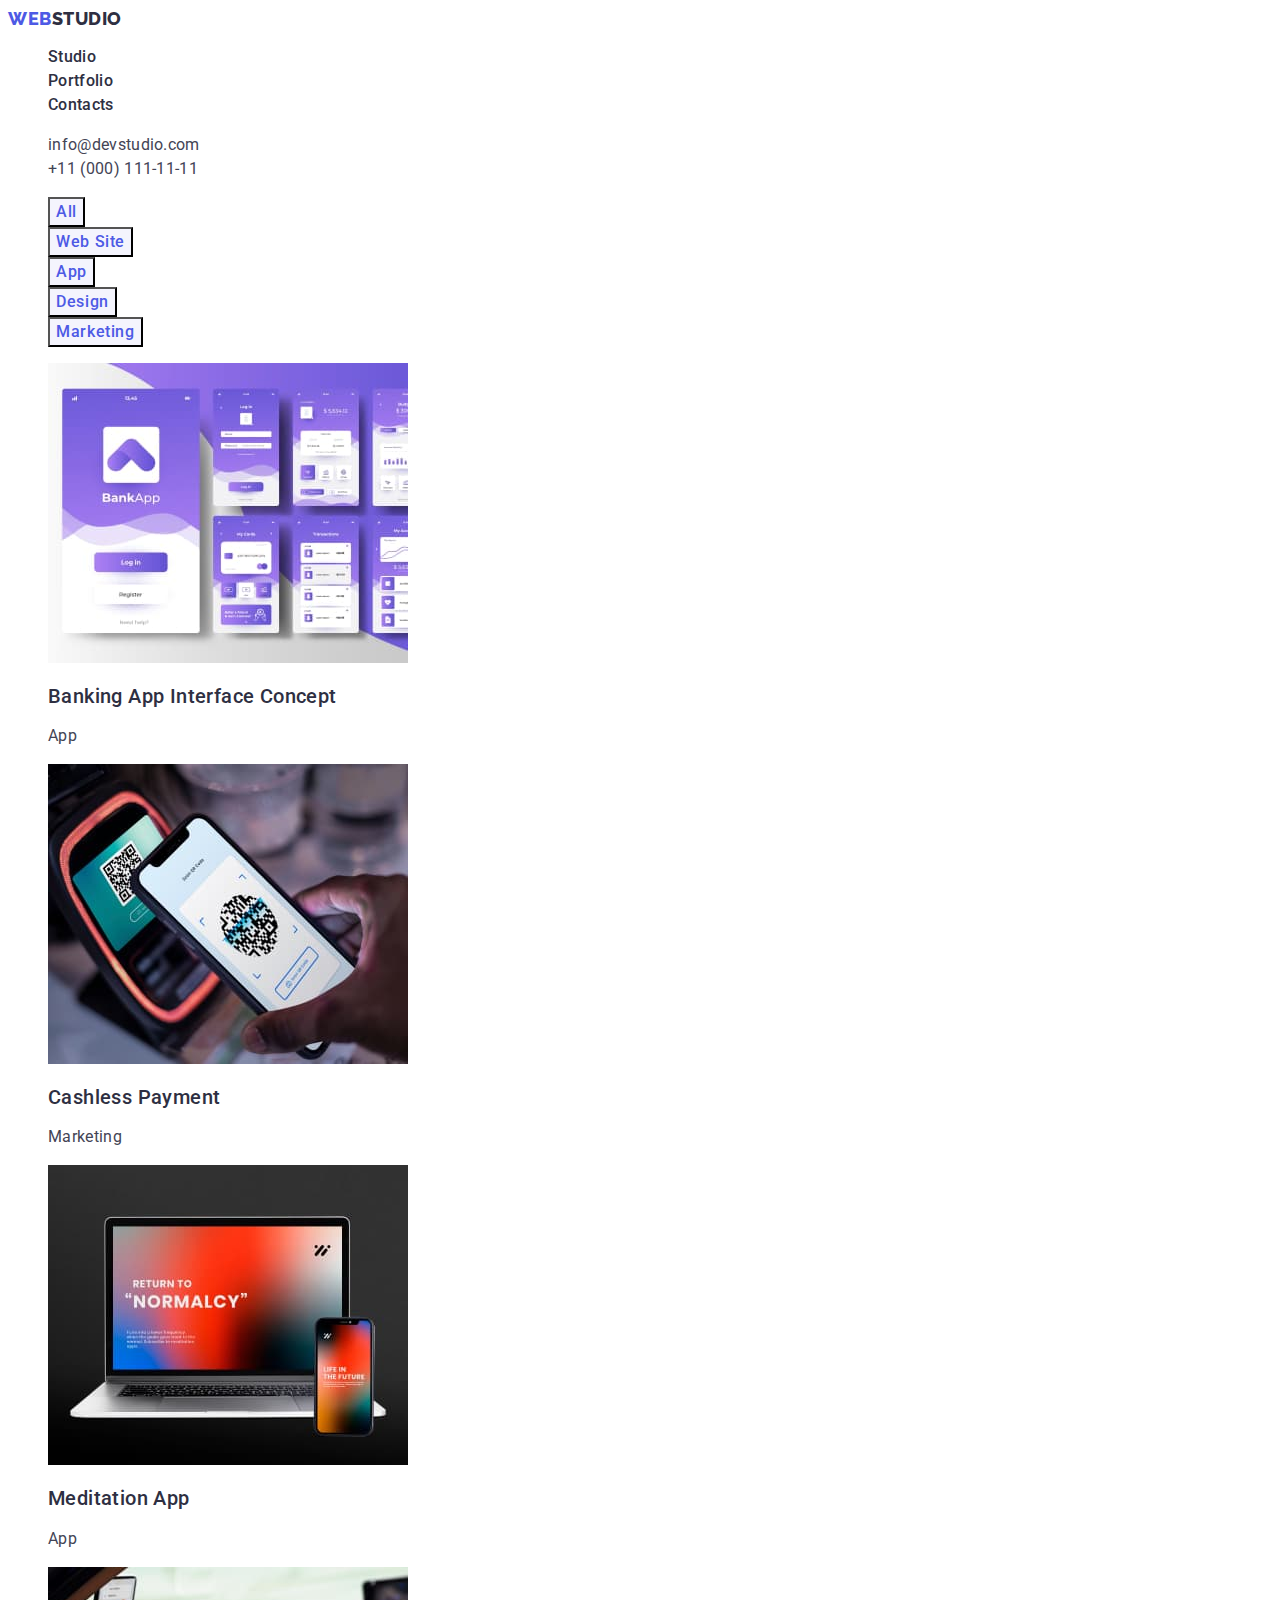
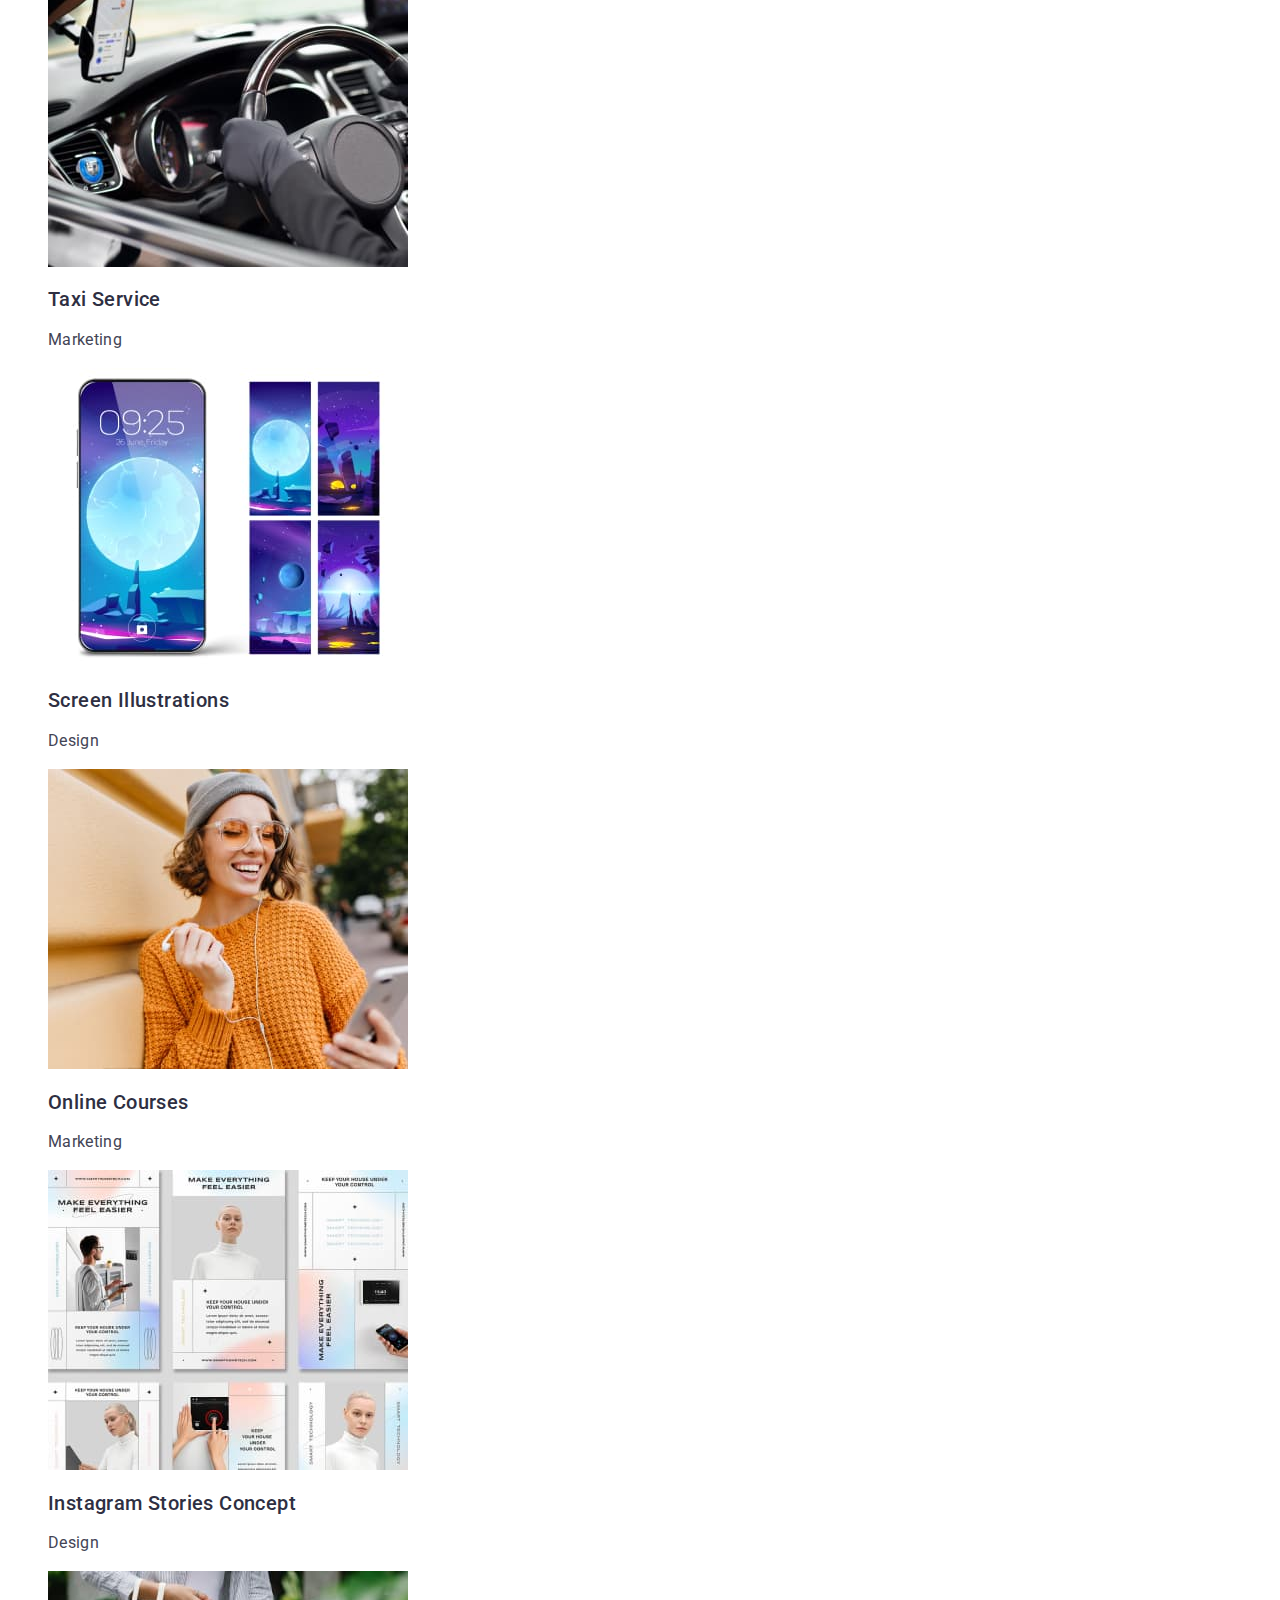
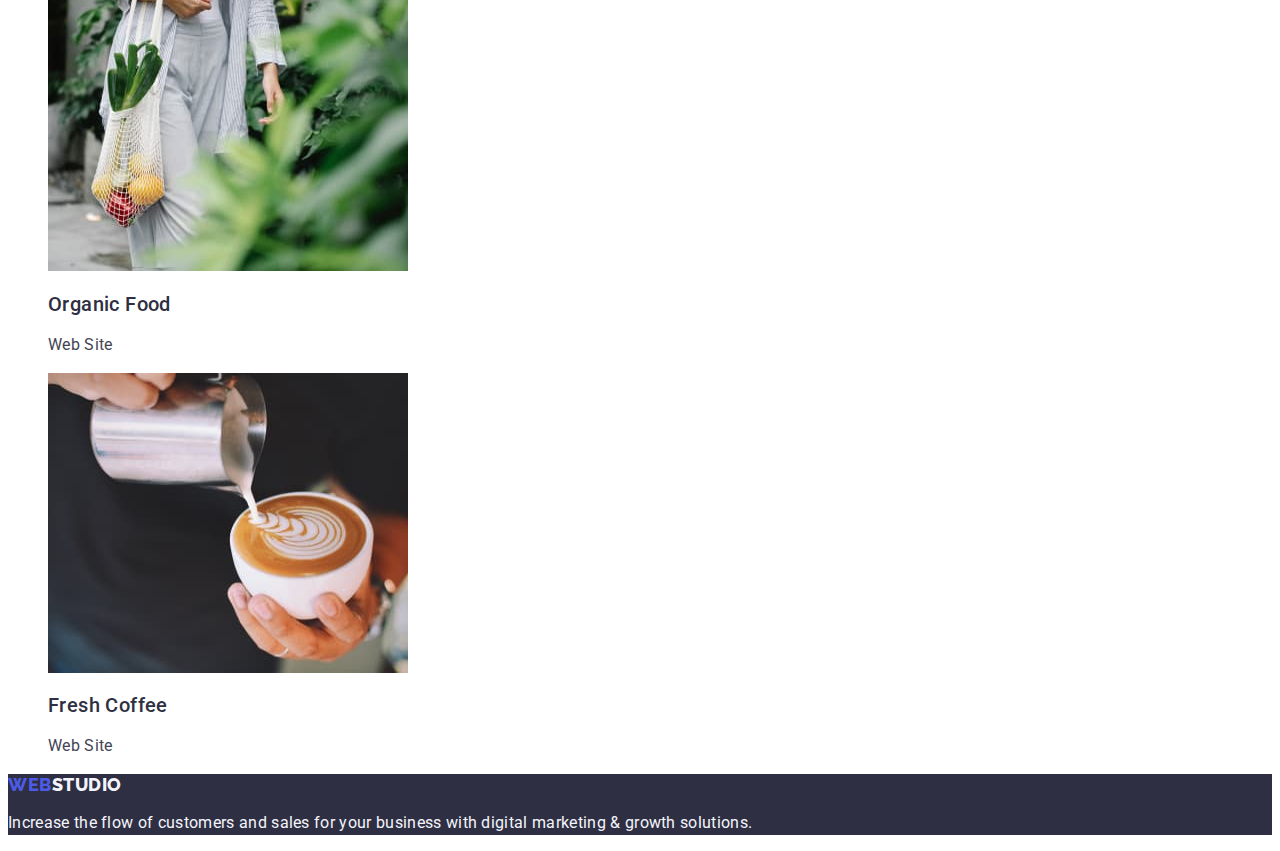
==== commit 9787f006: "add hidden" ====
--- a/portfolio.html
+++ b/portfolio.html
@@ -53,7 +53,7 @@
     <!-- Main -->
     <main>
       <section class="portfolio">
-        <h1 class="portfolio-title">Portfolio</h1>
+        <h1 class="portfolio-title" hidden>Portfolio</h1>
 
         <!-- Buttons menu -->
         <ul class="list buttons-list">
--- a/css/styles.css
+++ b/css/styles.css
@@ -34,56 +34,7 @@
 
 /* Header */
 .logo-link{
-font-family: "Relawey", sans-serif;
-font-weight: 800;
-font-size: 18px;
-line-height: 1.17;
-letter-spacing: 0.03em;
-text-transform: uppercase;
-color: var(--logo-secondary);
-}
-.logo-text{
-color: var(--logo-first);
-}
-
-.header-adress{
-    font-style: normal;
-}
-
-.header-item{
-font-weight: 500;
-font-size: 16px;
-line-height: 1.5;
-letter-spacing: 0.02em;
-}
-
-.header-item-link{
-    color: var(--text-secondary); 
-}
-
-.header-item-link:hover,
-.header-item-link:focus{
-    color: var(--focus-hover);
-}
-
-.header-adress-link{
-font-weight: 400;
-font-size: 16px;
-line-height: 1.5;
-letter-spacing: 0.02em;
-color: var(--text-first);
-}
-.header-adress-link:hover,
-.header-adress-link:focus{
-    color: var(--focus-hover);
-}
-/* Footer */
-.footer{
-    background-color: var(--background-color-secondary);
-}
-
-.logo-link-footer{
-font-family: "Relawey", sans-serif;
+font-family: "Raleway", sans-serif;
 font-weight: 800;
 font-size: 18px;
 line-height: 1.17;
@@ -91,6 +42,55 @@
 text-transform: uppercase;
 color: var(--logo-first);
 }
+.logo-text{
+color: var(--logo-secondary);
+}
+
+.header-adress{
+    font-style: normal;
+}
+
+.header-item{
+font-weight: 500;
+font-size: 16px;
+line-height: 1.5;
+letter-spacing: 0.02em;
+}
+
+.header-item-link{
+    color: var(--text-secondary); 
+}
+
+.header-item-link:hover,
+.header-item-link:focus{
+    color: var(--focus-hover);
+}
+
+.header-adress-link{
+font-weight: 400;
+font-size: 16px;
+line-height: 1.5;
+letter-spacing: 0.02em;
+color: var(--text-first);
+}
+.header-adress-link:hover,
+.header-adress-link:focus{
+    color: var(--focus-hover);
+}
+/* Footer */
+.footer{
+    background-color: var(--background-color-secondary);
+}
+
+.logo-link-footer{
+font-family: "Raleway", sans-serif;
+font-weight: 800;
+font-size: 18px;
+line-height: 1.17;
+letter-spacing: 0.03em;
+text-transform: uppercase;
+color: var(--logo-first);
+}
 .footer-text{
 font-weight: 400;
 font-size: 16px;
@@ -167,7 +167,9 @@
 .team{
     background-color: var(--background-color-third);
 }
-
+.team-item{
+    background-color: var(--background-color-first);
+}
 .team-title{
 font-weight: 700;
 font-size: 36px;
